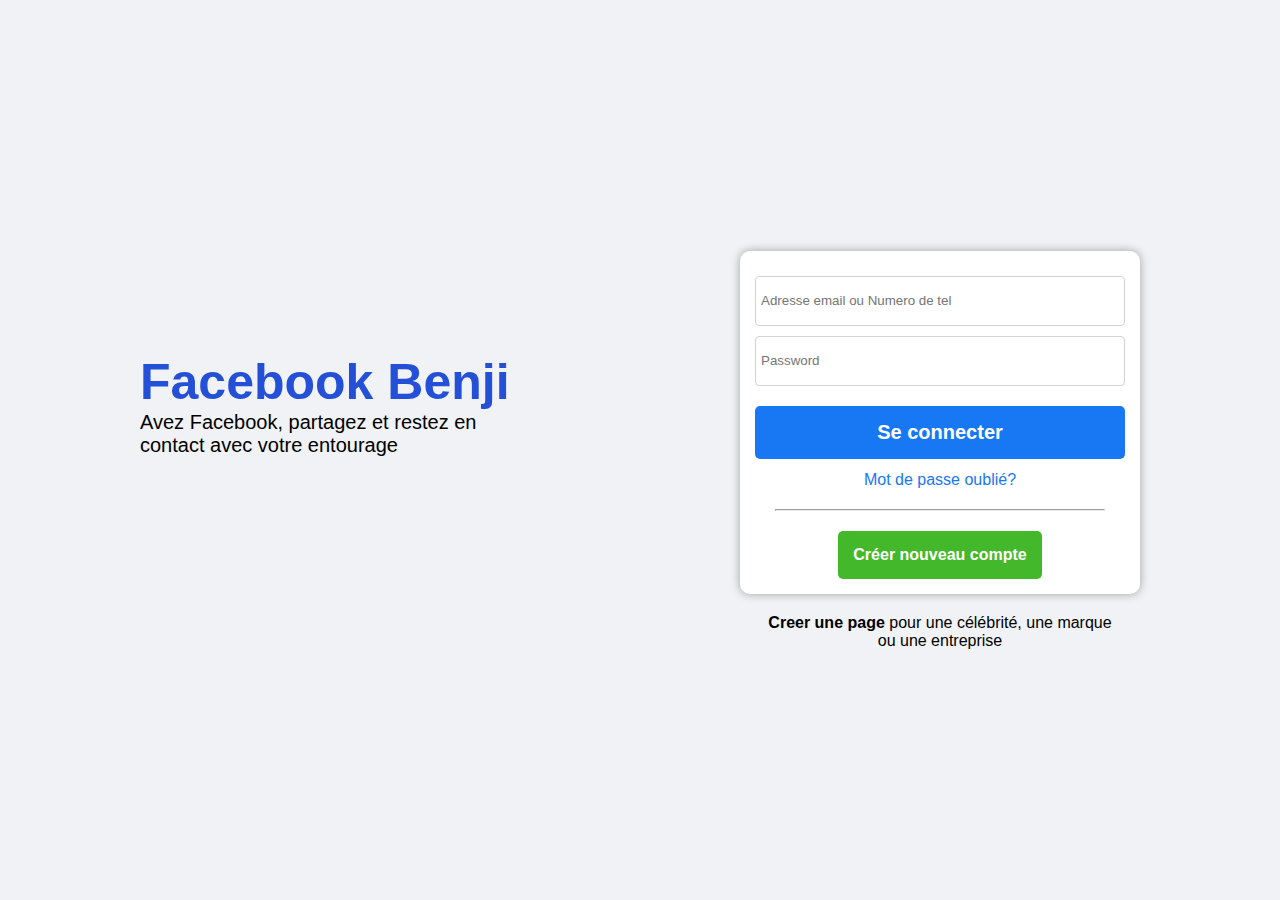
==== index.html @ f128de2d "first commit" ====
<!DOCTYPE html>
<html lang="en">

<head>
    <meta charset="UTF-8">
    <meta name="viewport" content="width=device-width, initial-scale=1.0">
    <title>COPIE DE FACEBOOK</title>
    <link rel="stylesheet" href="style.css">
</head>

<body>
    <div class="container flex">
        <div class="facebook-page flex">
            <div class="text">
                <h1>Facebook Benji</h1>
                <p>Avez Facebook, partagez et restez en </p>
                <p> contact avec votre entourage</p>
            </div>
            <div>
                <form action="#">
                    <input type="email" placeholder="Adresse email ou Numero de tel" required> <br>
                    <input type="password" placeholder="Password" required>
                    <div class="link">
                        <button type="submit" class="login">Se connecter</button> <br>
                        <a style="text-decoration: none; color: #1878f3;" href="#" class="forgot">Mot de passe oublié?</a>
                    </div>
                    <hr>
                    <div class="createAccount">
                        <div class="button">
                            Créer nouveau compte
                        </div>
                    </div>
                </form>
                <div style="margin-top: 20px; text-align: center;">
                    <p><b>Creer une page</b> pour une célébrité, une marque <br> ou une entreprise</p>
                </div>
            </div>
        </div>
    </div>
</body>

</html>
---- style.css ----
* {
margin: 0;
padding: 0;
box-sizing: border-box;
font-family: 'Roboto', sans-serif;
}

.flex {
display: flex;
align-items: center;
}

.container {
padding: 0 15px;
min-height: 100vh;
justify-content: center;
background: #f0f2f5;
}

.facebook-page {
justify-content: space-between;
max-width: 1000px;
width: 100%;
}

.facebook-page .text {
margin-bottom: 90px;
}

h1 {
    color:  rgb(35, 80, 215);
    font-size: 50px;
}

.text > p {
    font-size: 20px;
}

form{
    background-color: white;
    /* height: 300px; */
    width: 400px;
    padding: 15px;
    border-radius: 10px;
    box-shadow: #00000057 0px 0px 10px;
}

form > input {
    width: 100%;
    height: 50px;
    margin-top: 10px;
    border-radius: 4px;
    padding-left: 5px;
    border: 1px lightgray solid;
}

.link {
    margin-top: 20px;
    text-align: center;
}

.link > button {
    width: 100%;
    padding: 15px;
    margin-bottom: 12px;
    border-radius: 5px;
    border: none;
    color: white;
    background-color: #1878f3;
    font-size: 20px;
    font-weight: bold;
}

hr {
    margin: 20px;
}

.createAccount{
    display: flex;
    justify-content: center;
}

.button{
    background: #43b82b;
    text-align: center;
    padding: 15px;
    border-radius: 5px;
    color: white;
    font-weight: bold;
}
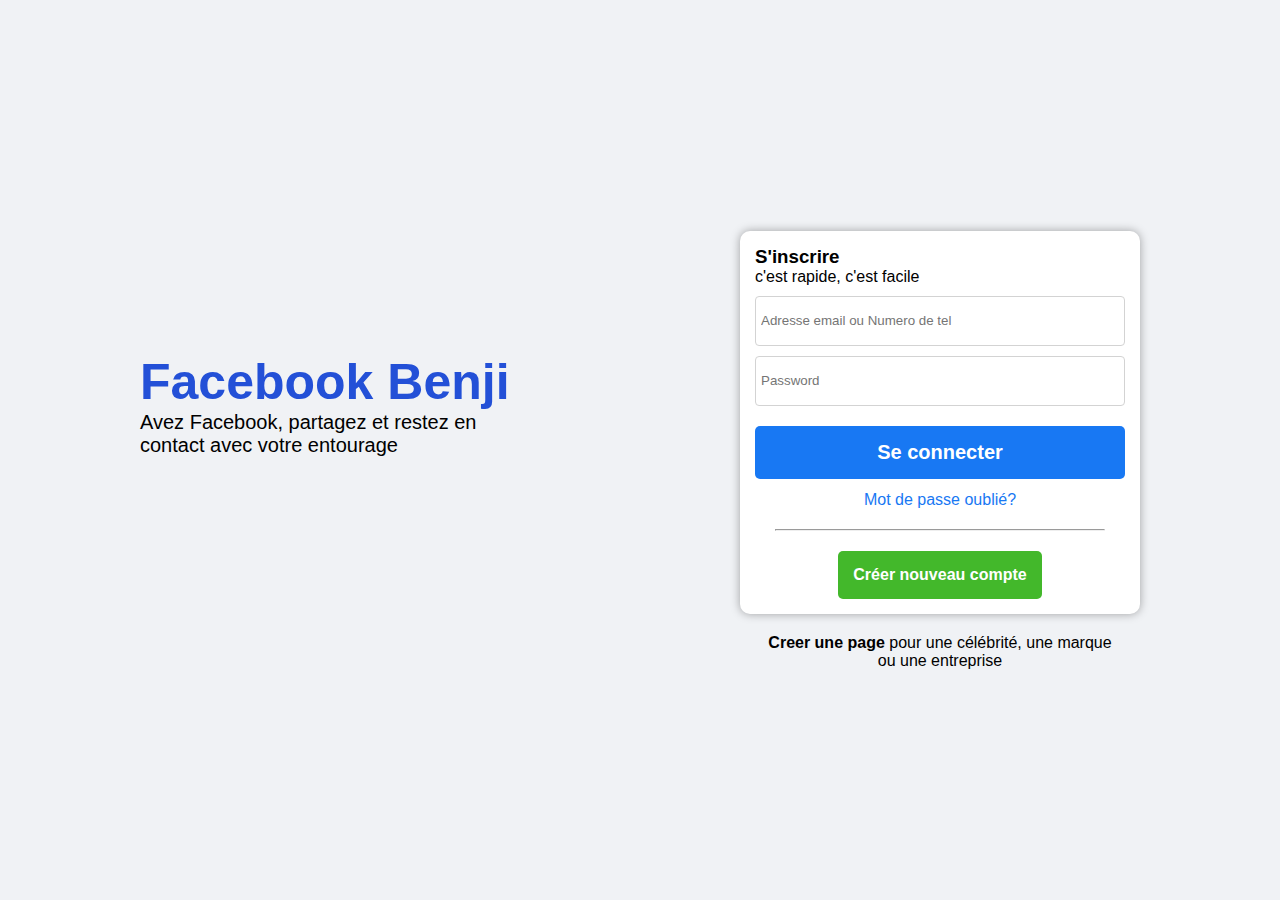
==== commit 0b50330b: "Copie de la page facebook register" ====
--- a/index.html
+++ b/index.html
@@ -4,7 +4,7 @@
 <head>
     <meta charset="UTF-8">
     <meta name="viewport" content="width=device-width, initial-scale=1.0">
-    <title>COPIE DE FACEBOOK</title>
+    <title>COPIE DE FACEBOOK Benji</title>
     <link rel="stylesheet" href="style.css">
 </head>
 
@@ -16,10 +16,16 @@
                 <p>Avez Facebook, partagez et restez en </p>
                 <p> contact avec votre entourage</p>
             </div>
-            <div>
+            <div class="ok">
                 <form action="#">
-                    <input type="email" placeholder="Adresse email ou Numero de tel" required> <br>
+                    <h3>S'inscrire</h3>
+                    <p>c'est rapide, c'est facile</p>
+                  
+                    <input type="email" placeholder="Adresse email ou Numero de tel" required>
                     <input type="password" placeholder="Password" required>
+                    <div>
+                    
+                    </div>
                     <div class="link">
                         <button type="submit" class="login">Se connecter</button> <br>
                         <a style="text-decoration: none; color: #1878f3;" href="#" class="forgot">Mot de passe oublié?</a>
--- a/style.css
+++ b/style.css
@@ -4,7 +4,7 @@
 box-sizing: border-box;
 font-family: 'Roboto', sans-serif;
 }
-
+/* Hello */
 .flex {
 display: flex;
 align-items: center;
@@ -87,4 +87,9 @@
     border-radius: 5px;
     color: white;
     font-weight: bold;
+}
+
+.ok{
+    /* display: flex; */
+    
 }